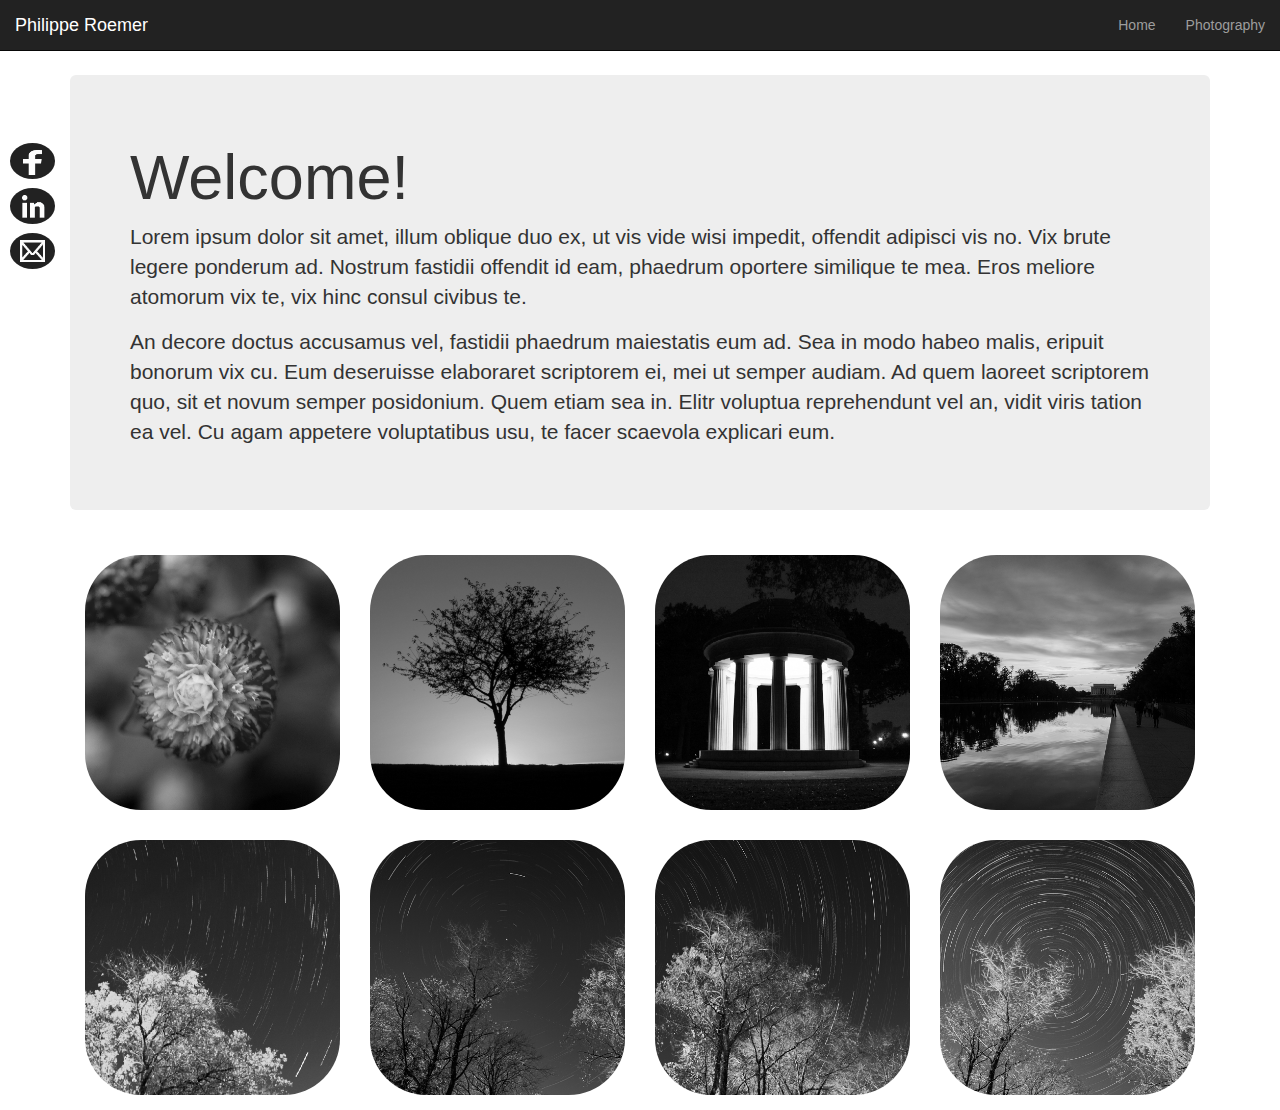
==== index.html @ 4d012727 "Added site files" ====
<!DOCTYPE html>
<html>
<head>
	<title>Testing</title>
	<link href="css/bootstrap.min.css" rel="stylesheet">
	<link href="css/styles.css" rel="stylesheet">
</head>

<body>

<div class="contact visible-lg">
	<ul class="icon">
		<li><a href="#" class="fbHover"><img src="images/icons/fb.png" class="fb"></a></li>
		<li><a href="#" class="inHover"><img src="images/icons/in.png" class="in"></a></li>
		<li><a href="#" class="mailHover"><img src="images/icons/mail.png" class="mail"></a></li>
	</ul>
</div>

<div class="container margin-top75">

	<!--NAVIGATION-->	
	<nav class="navbar navbar-inverse navbar-fixed-top" role="navigation">
	  <div class="container-fluid">
	  
		<div class="navbar-header">
		  <button type="button" class="navbar-toggle collapsed" data-toggle="collapse" data-target="#navbar-collapse-1">
			<span class="sr-only">Toggle navigation</span>
			<span class="icon-bar"></span>
			<span class="icon-bar"></span>
			<span class="icon-bar"></span>
		  </button>
		  <a class="navbar-brand" href="#">Philippe Roemer</a>
		</div>

		<div class="collapse navbar-collapse" id="navbar-collapse-1">
		  <ul class="nav navbar-nav navbar-right">
			<li><a href="#top">Home</a></li>
			<li><a href="#photography">Photography</a></li>
		  </ul>
		</div>
		
	  </div>
	</nav>
	<!--END NAVIGATION-->

	<a name="top"></a>
	<div class="jumbotron">
		<h1>Welcome!</h1>
		
			<p>Lorem ipsum dolor sit amet, illum oblique duo ex, ut vis vide wisi impedit,
			offendit adipisci vis no. Vix brute legere ponderum ad. Nostrum fastidii offendit
			id eam, phaedrum oportere similique te mea. Eros meliore atomorum vix te, 
			vix hinc consul civibus te.</p>

			<p>An decore doctus accusamus vel, fastidii phaedrum maiestatis eum ad. Sea in modo
			habeo malis, eripuit bonorum vix cu. Eum deseruisse elaboraret scriptorem ei, mei ut
			semper audiam. Ad quem laoreet scriptorem quo, sit et novum semper posidonium.
			Quem etiam sea in. Elitr voluptua reprehendunt vel an, vidit viris tation ea vel. Cu
			agam appetere voluptatibus usu, te facer scaevola explicari eum.</p>
			
	
	</div>

	<div>
		<a name="photography">
		<a href="blog/flower.html"><img src="images/thumbnails/flowerThumb.png" class="col-xs-6 col-sm-6 col-md-3 col-lg-3 imgRound grayscale"></a>
		<a href="blog/sunriseTree.html"><img src="images/thumbnails/sunriseTreeThumb.png" class="col-xs-6 col-sm-6 col-md-3 col-lg-3 imgRound grayscale"></a>
		<a href="blog/monument.html"><img src="images/thumbnails/monumentThumb.png" class="col-xs-6 col-sm-6 col-md-3 col-lg-3 imgRound grayscale"></a>			
		<a href="blog/lincoln.html"><img src="images/thumbnails/lincolnThumb.png" class="col-xs-6 col-sm-6 col-md-3 col-lg-3 imgRound grayscale"></a>
		<a href="blog/starTrail.html"><img src="images/thumbnails/starTrailThumb.png" class="col-xs-6 col-sm-6 col-md-3 col-lg-3 imgRound grayscale"></a>
		<a href="blog/starTrail_2.html"><img src="images/thumbnails/starTrailThumb_2.png" class="col-xs-6 col-sm-6 col-md-3 col-lg-3 imgRound grayscale"></a>
		<a href="blog/starTrail_3.html"><img src="images/thumbnails/starTrailThumb_3.png" class="col-xs-6 col-sm-6 col-md-3 col-lg-3 imgRound grayscale"></a>
		<a href="blog/starTrail_4.html"><img src="images/thumbnails/starTrailThumb_4.png" class="col-xs-6 col-sm-6 col-md-3 col-lg-3 imgRound grayscale"></a>
	</div>
	
	<!--JQUERY-->
	<script src="http://ajax.googleapis.com/ajax/libs/jquery/1.11.1/jquery.min.js"></script>
	<script src="js/bootstrap.js"></script>
	</div>
	
</body>

</html>
---- css/styles.css ----
.imageLeft {
width:400px;
float:left;
display:block;
padding:20px;
}

.textRight{
padding:50px;
}

.thumbnail-wide{
height:300px;
width:450px;
border-radius:5%;
}

.imgRound{
border-radius:25%;
padding:15px;
}

.border{
border-style:solid;
border-width:5px;
margin-top:-20px;
}

.borderImg{
border-style:solid;
border-width:8px;
margin:20px;
}

.imgPadding{
padding:20px;
}

.margin{
margin:20px;
}

.margin-top{
margin-top:75px;
}

.margin-top50{
margin-top:50px;
}

.margin-top25{
margin-top:25px;
}

.margin-top75{
margin-top:75px;
}

.margin-bottom25{
margin-bottom:25px;
}

.margin-bottom50{
margin-bottom:50px;
}

.margin-bottom75{
margin-bottom:75px;
}

.marginLeft{
margin-left:25px;
}

.rowSpace{
margin-bottom:10px;
}

.width100{
width:80%;
}

.bold{
font-weight:bold;
}


img.mail {
    border: 0 none;
    height: 25px;	
    width: 25px;
	padding-bottom:3px;
}

img.in {
    border: 0 none;
    height: 25px;
    width: 25px;
	padding-left:2px;
	padding-bottom:2px;
}

img.fb {
    border: 0 none;
    height: 25px;
    width: 25px;
	padding-left:3px;
	padding-right:3px;
}


/*
ul.icon {
    list-style: outside none none;
    margin-bottom: 15px;
}

ul.icon li {
    float: left;
    margin-left: 12%;
}

ul.icon a, ul.icon a:visited {
    border-radius: 5px;
    display: block;
    height: 22px;
    margin: 5px;
    width: 22px;
}

ul.icon a:hover, ul.icon a:active, ul.icon a:focus {
    background: none repeat scroll 0 0 rgba(204, 204, 204, 0.5);
    border-radius: 5px;
    display: block;
    height: 22px;
    margin: 5px;
    width: 22px;
}
*/

td{
padding:15px;
}

.grayscale {
filter: url("data:image/svg+xml;utf8,<svg xmlns=\'http://www.w3.org/2000/svg\'><filter id=\'grayscale\'><feColorMatrix type=\'matrix\' values=\'0.3333 0.3333 0.3333 0 0 0.3333 0.3333 0.3333 0 0 0.3333 0.3333 0.3333 0 0 0 0 0 1 0\'/></filter></svg>#grayscale"); /* Firefox 10+, Firefox on Android */
filter: gray; /* IE6-9 */
-webkit-filter: grayscale(100%); /* Chrome 19+, Safari 6+, Safari 6+ iOS */
}

.grayscale:hover{
filter: url("data:image/svg+xml;utf8,<svg xmlns=\'http://www.w3.org/2000/svg\'><filter id=\'grayscale\'><feColorMatrix type=\'matrix\' values=\'1 0 0 0 0, 0 1 0 0 0, 0 0 1 0 0, 0 0 0 1 0\'/></filter></svg>#grayscale");
-webkit-filter: grayscale(0%);
}

.contact{
margin-top:75px;
position:fixed;
}

ul.icon{
list-style:none;
}

ul.icon li{
margin-left:-30px;
margin-bottom:20px;
}

ul.icon a {
height:30px;
width:20px;
background-color:#222;
border-radius:50%;
padding:10px;
}

.fbHover:hover{
background-color:#3b5998;
}

.inHover:hover{
background-color:#4875B4;
}

.mailHover:hover{
background-color:#dd4b39;
}
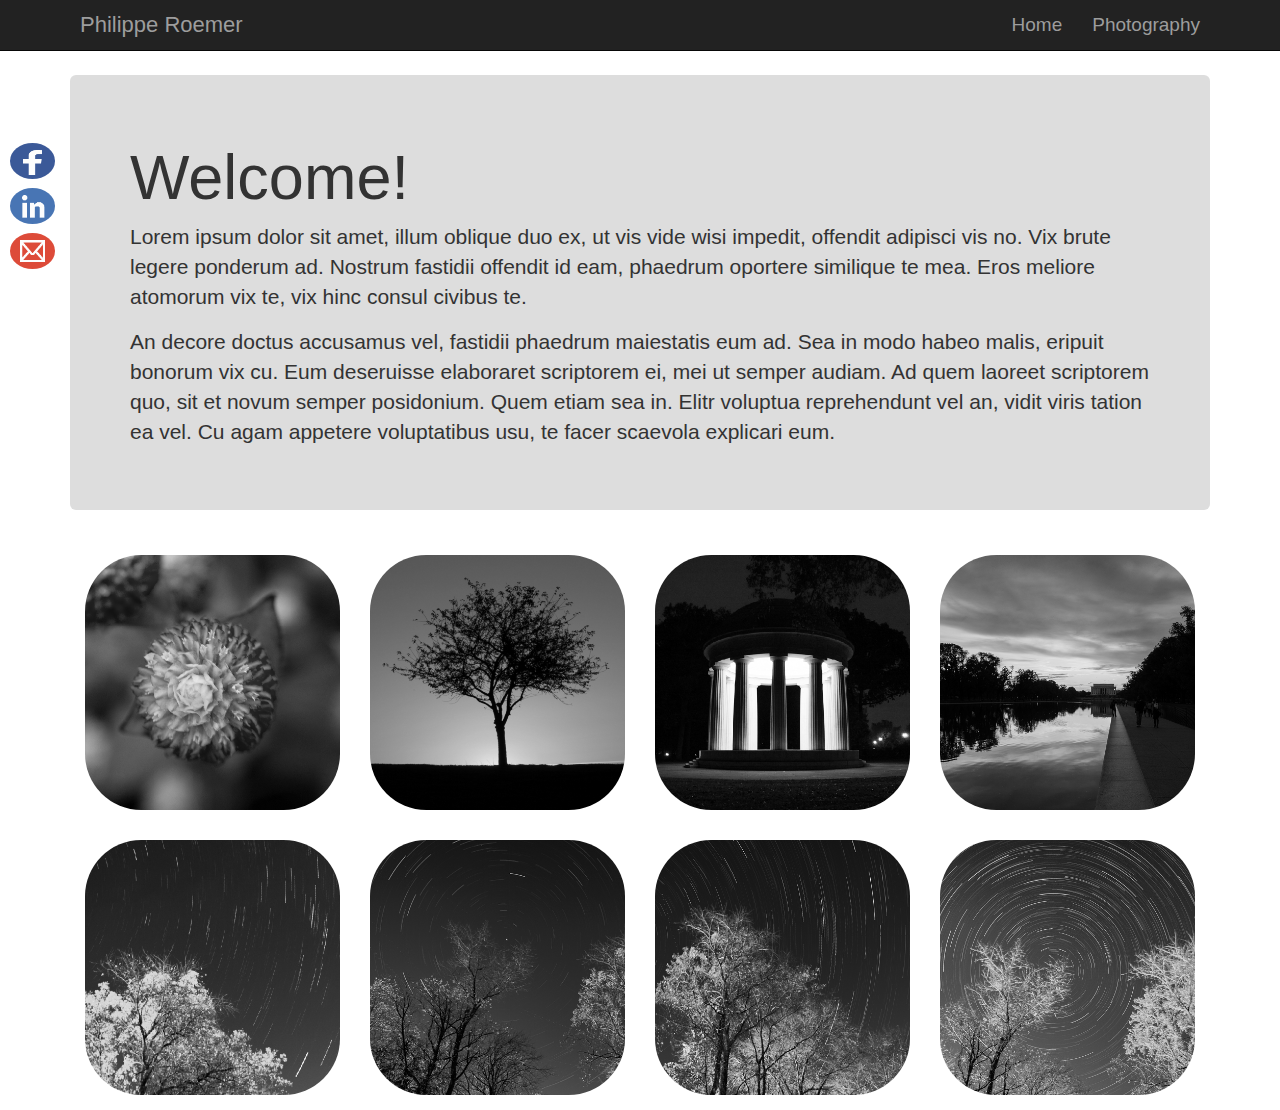
==== commit 0fcfff58: "Minorchanges (Icon color change/ Font sizes/ Margins)" ====
--- a/index.html
+++ b/index.html
@@ -2,7 +2,7 @@
 <html>
 <head>
 	<title>Testing</title>
-	<link href="css/bootstrap.min.css" rel="stylesheet">
+	<link href="css/bootstrap.css" rel="stylesheet">
 	<link href="css/styles.css" rel="stylesheet">
 </head>
 
@@ -10,9 +10,9 @@
 
 <div class="contact visible-lg">
 	<ul class="icon">
-		<li><a href="#" class="fbHover"><img src="images/icons/fb.png" class="fb"></a></li>
-		<li><a href="#" class="inHover"><img src="images/icons/in.png" class="in"></a></li>
-		<li><a href="#" class="mailHover"><img src="images/icons/mail.png" class="mail"></a></li>
+		<li><a href="#" class="fbIcon"><img src="images/icons/fb.png" class="fb"></a></li>
+		<li><a href="#" class="inIcon"><img src="images/icons/in.png" class="in"></a></li>
+		<li><a href="#" class="mailIcon"><img src="images/icons/mail.png" class="mail"></a></li>
 	</ul>
 </div>
 
@@ -62,7 +62,7 @@
 	</div>
 
 	<div>
-		<a name="photography">
+		<a name="photography"></a>
 		<a href="blog/flower.html"><img src="images/thumbnails/flowerThumb.png" class="col-xs-6 col-sm-6 col-md-3 col-lg-3 imgRound grayscale"></a>
 		<a href="blog/sunriseTree.html"><img src="images/thumbnails/sunriseTreeThumb.png" class="col-xs-6 col-sm-6 col-md-3 col-lg-3 imgRound grayscale"></a>
 		<a href="blog/monument.html"><img src="images/thumbnails/monumentThumb.png" class="col-xs-6 col-sm-6 col-md-3 col-lg-3 imgRound grayscale"></a>			
--- a/css/styles.css
+++ b/css/styles.css
@@ -170,19 +170,34 @@
 ul.icon a {
 height:30px;
 width:20px;
-background-color:#222;
 border-radius:50%;
 padding:10px;
 }
 
-.fbHover:hover{
+.fbIcon{
 background-color:#3b5998;
 }
 
-.inHover:hover{
+.fbIcon:hover{
+background-color:#2F477A;
+}
+
+.inIcon{
 background-color:#4875B4;
 }
 
-.mailHover:hover{
+.inIcon:hover{
+background-color:#3A5E90;
+}
+
+.mailIcon{
 background-color:#dd4b39;
 }
+
+.mailIcon:hover{
+background-color:#C74433;
+}
+
+.logo{
+margin-left:50px;
+}
